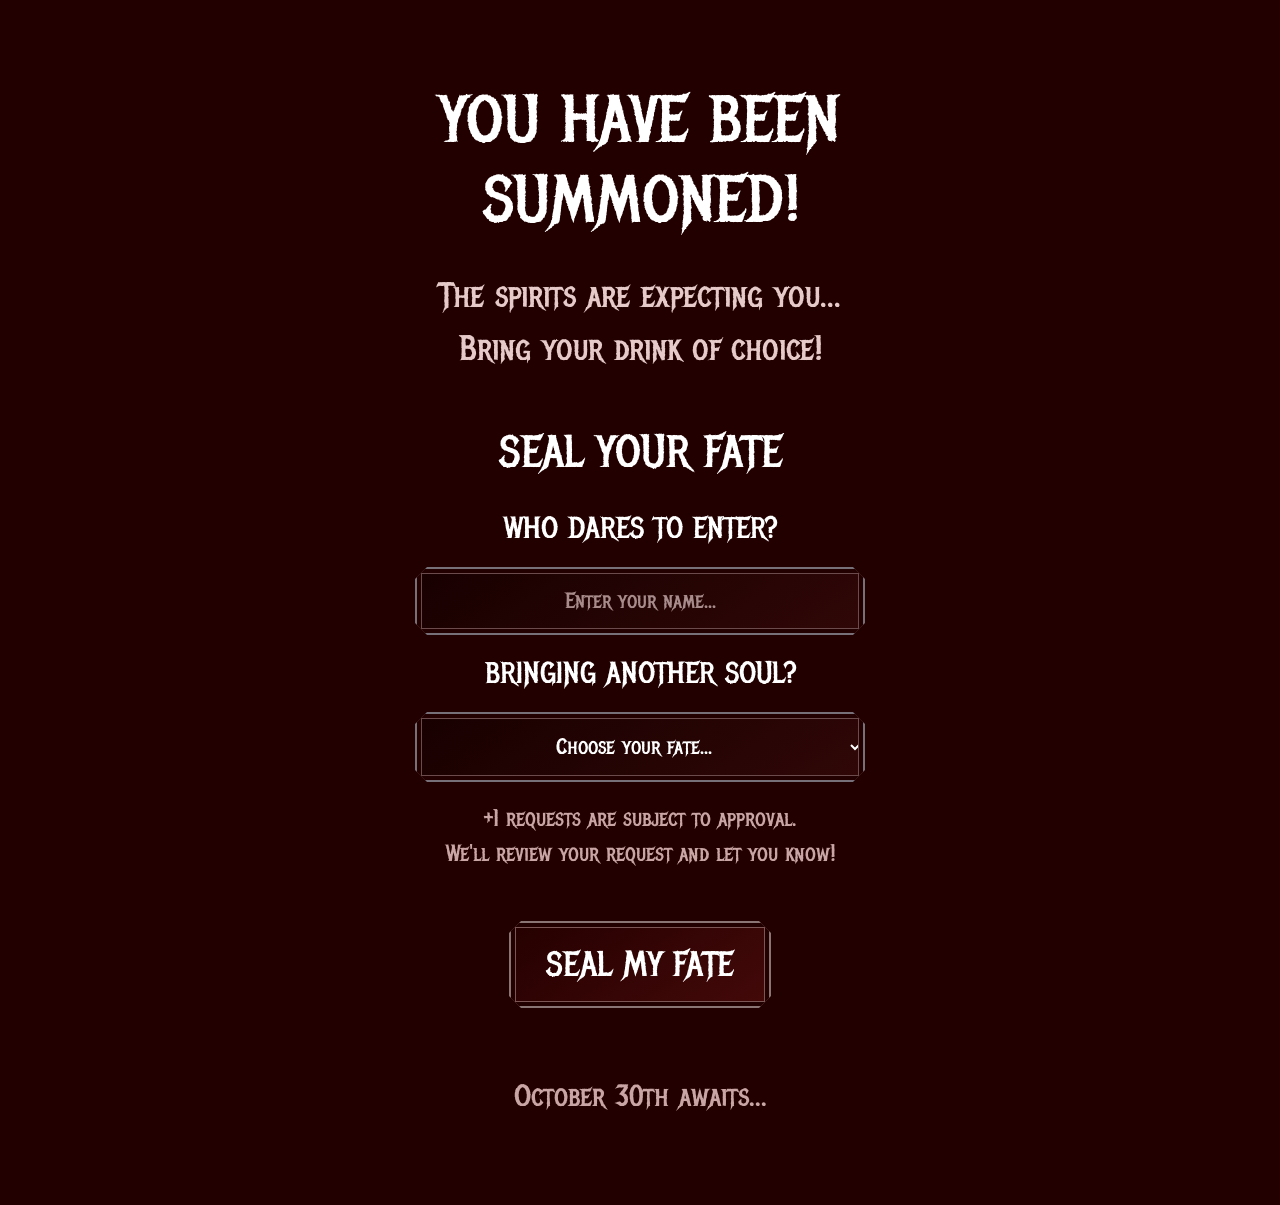
==== yes.html @ a902ec17 "Add files via upload" ====
<!DOCTYPE html>
<html lang="en">

<head>
    <meta charset="UTF-8">
    <meta name="viewport" content="width=device-width, initial-scale=1.0">

    <title>Halloween RSVP - YES!</title>

    <link rel="preconnect" href="https://fonts.googleapis.com">
    <link rel="preconnect" href="https://fonts.gstatic.com" crossorigin>

    <link href="https://fonts.googleapis.com/css2?family=Metal+Mania&display=swap" rel="stylesheet">

    <link rel="stylesheet" href="style.css">
</head>

<body class="halloween-yes">

    <main class="yes-container">

        <h1>YOU HAVE BEEN SUMMONED!</h1>

        <p class="yes-message">
            The spirits are expecting you...
            <br>
            Bring your drink of choice!
        </p>

        <h2>SEAL YOUR FATE</h2>

        <!-- RSVP FORM -->
        <form id="halloween-form"
              action="https://formspree.io/f/xangqdrj"
              method="POST">

            <input type="hidden"
                   name="response"
                   value="YES - Attending Halloween Party">

            <!-- GUEST NAME -->
            <label for="guestName">
                WHO DARES TO ENTER?
            </label>

            <input type="text"
                   id="guestName"
                   name="name"
                   placeholder="Enter your name..."
                   autocomplete="name"
                   required>

            <!-- PLUS ONE -->
            <label for="plusOne">
                BRINGING ANOTHER SOUL?
            </label>

            <select id="plusOne"
                    name="plus_one_request"
                    required>

                <option value="" disabled selected>
                    Choose your fate...
                </option>

                <option value="No">
                    No, just me
                </option>

                <option value="Yes - Requesting approval">
                    Yes, I'd like to request a +1
                </option>

            </select>

            <p class="plus-one-note">
                +1 requests are subject to approval.
                <br>
                We'll review your request and let you know!
            </p>

            <button type="submit" class="confirm-button">
                SEAL MY FATE
            </button>

        </form>

        <!-- SUCCESS MESSAGE -->
        <div id="success-message" class="success-message" hidden>
            <h2>YOUR FATE IS SEALED!</h2>

            <p>
                Your RSVP has been received.
                <br>
                See you at the party, mortal!
            </p>

            <p>
                If you requested a +1, we'll let you know
                whether it's approved.
            </p>
        </div>

        <p class="yes-footer">
            October 30th awaits...
        </p>

    </main>

    <script>
        const form = document.getElementById("halloween-form");
        const successMessage = document.getElementById("success-message");
        const submitButton = form.querySelector("button[type='submit']");

        form.addEventListener("submit", async function(event) {
            event.preventDefault();

            submitButton.disabled = true;
            submitButton.textContent = "SUMMONING...";

            try {
                const response = await fetch(form.action, {
                    method: "POST",
                    body: new FormData(form),
                    headers: {
                        "Accept": "application/json"
                    }
                });

                if (response.ok) {
                    form.hidden = true;
                    successMessage.hidden = false;
                } else {
                    alert("Something went wrong. Please try again.");
                }

            } catch (error) {
                alert("Could not send your RSVP. Check your connection.");

            } finally {
                submitButton.disabled = false;
                submitButton.textContent = "SEAL MY FATE";
            }
        });
        
    </script>
    

</body>
</html>
---- style.css ----
.page-body {
  margin: 0;
  padding: 100px 20px;
  text-align: center;
  font-family: Georgia, serif;
  background: white;
  color: black;
}

.click-text {
  font-size: 50px;
  font-weight: 700;
  margin: 0 0 20px 0;
}

.center-wrapper {
  display: inline-block;
  position: relative;
  vertical-align: top;
}

.main-img {
  display: block;
  width: 360px;
  height: auto;
  z-index: 1;
}

.egg-button {
  position: absolute;
  left: 55%;
  transform: translateX(-50%);
  bottom: 30px;
  border: none;
  background: transparent;
  padding: 0;
  cursor: pointer;
  z-index: 5;
}

.egg-img {
  width: 100px;
  height: auto;
  display: block;
  pointer-events: none;
}

@media (max-width: 420px) {
  .main-img { width: 260px; }
  .egg-img  { width: 90px;  }
  .egg-button {bottom: 30px;}
  .bottom-img { width: 220px;}
}


.black-bg {
  background: black ;
  color: white ;
}


.click-text {
  margin-top: 50px;
  font-size: 22px;
  font-weight: bold;
}

.invite-text {
  margin-top: 80px;
  margin-left: auto;
  margin-right: auto;
  font-size: 40px;
  padding: 0 20px;
  text-align: center;
  max-width: 600px;
  
}

.rsvp-button {
  font-size: 30px;
  padding: 10px 20px;
  margin: 40px auto;
  display: block;
  width: fit-content;
  cursor: pointer;
}

.bottom-img {
  width: 300px;
  margin: 0 auto;
  margin-top: 0px;
  display: block;
}

.rsvp-options button {
  font-size: 22px;
  margin: 20px;
  padding: 10px 15px;
}
.details-title {
  color: white;
  font-size: 50px;
  font-weight: bold;
  margin-top: 100px;
  text-align: center;
}

.details-box {
  color: white;
  max-width: 700px;
  margin: 40px auto;
  font-size: 70px;
  line-height: 1.5;
  text-align: center;
  margin-top: 40px;
}
.details-sub {
  color: white;
  font-size: 70px;
  font-weight: bold;
  margin-top: 200px;
  text-align: center;
}
.rsvp-options {
  margin-top: 50px;
  text-align: center;
}
.metal-mania-regular {
  font-family: "Metal Mania", system-ui;
  font-weight: 400;
  font-style: normal;
}
.white-bg {
  background-color: #220000;
  color: black;
}
.heart-img-button {
  display: block;
  margin: 0 auto;        /* center button */
  background: none;
  border: none;
  padding: 0;
  cursor: pointer;
}

.heart-img-button img {
  width: 250px;          /* <-- CHANGE SIZE HERE */
  height: auto;
  display: block;
  margin: 0 auto;        /* center image */
  transition: 0.2s ease;
}

.heart-img-button:hover img {
  transform: scale(1.08);   /* cute hover grow */
}

.yes-image,
.no-image {
  background: none;
  border: none;
  padding: 0;
  cursor: pointer;
  display: inline-block;  
  vertical-align: top;     
  margin: 20px;
}

.yes-image img {
  width: 200px;   
  height: auto;
  display: block;
  transition: 0.2s;
}

.no-image img {
  width: 280px;   
  height: auto;
  display: block;
  transition: 0.2s;
}

.yes-image:hover img,
.no-image:hover img {
  transform: scale(1.05);
}


.rsvp-options {
  text-align: center;
}
.they-said-yes {
  background-color: #000000;
  display: flex;
  justify-content: center;
  align-items: center;
  height: 100vh;
  margin: 0;
  padding: 0;
}

.they-said-yes {
  background-color: #000000;
  display: flex;
  flex-direction: column;      /* Stacks items vertically */
  justify-content: center;
  align-items: center;
  height: 100vh;
  margin: 0;
  padding: 20px;
}

.they-said-yes img {
  max-width: 100%;
  max-height: 60vh;           /* Reduced so text has room */
  width: auto;
  height: auto;
  object-fit: contain;
  margin-top: 20px;           /* Spacing between text and image */
}


.details-sub-sub {
  color: white;
  font-size: 80px;
  font-weight: bold;
  text-align: center;         /* Centers the text */
}
.they-said-no {
  background-color: #000000;
  display: flex;
  flex-direction: column;      /* Stacks items vertically */
  justify-content: center;
  align-items: center;
  height: 100vh;
  margin: 0;
  padding: 20px;
}
.name-input {
    padding: 40px 90px;
    font-size: 20px;
    font-family: "Metal Mania", system-ui;
    width: 280px;
    max-width: 90%;
    border: 3px solid #ffffff;
    background-color: #1a0000;
    color: white;
    text-align: center;
    border-radius: 5px;
    outline: none;
}

.name-input::placeholder {
    color: #999;
}

.name-input:focus {
    border-color: #ff0000;
    background-color: #2d0000;
}

@media (max-width: 420px) {
    .name-input {
        font-size: 18px;
        width: 250px;
    }
    
}
.gothic-frame-top,
.gothic-frame-bottom {
    display: block;
    position: relative;
    left: auto;
    right: auto;
    width: 550px;
    max-width: 90%;
    height: auto;
    margin-left: auto;
    margin-right: auto;
}

.gothic-frame-top {
    margin-top: 20px;
}

.gothic-frame-bottom {
    margin-top: 100px;
    margin-bottom: 30px;
    transform: rotate(180deg);
}


/* MOBILE */
@media (max-width: 600px) {
    .gothic-frame-top,
    .gothic-frame-bottom {
        width: 85%;
    }
}
/* RSVP TEXT BUTTONS */
.rsvp-options {
    display: flex;
    justify-content: center;
    align-items: center;
    gap: 100px;
    margin-top: 50px;
}

.rsvp-text {
    font-family: "Metal Mania", system-ui;
    font-size: 90px;
    color: white;
    text-decoration: none;
    cursor: pointer;
    transition: all 0.3s ease;
}

.rsvp-text:hover {
    color: #c90101;
    text-shadow: 0 0 15px #c90101,
                 0 0 30px #8b0000;
    transform: scale(1.15);
}
/* MOBILE */
@media (max-width: 600px) {
    .rsvp-options {
        gap: 40px;
    }

    .rsvp-text {
        font-size: 55px;
    }
}

/* ==================================
   HALLOWEEN YES PAGE
================================== */

.halloween-yes {
    background-color: #220000;
    color: white;
    margin: 0;
    padding: 60px 20px;
    min-height: 100vh;
    box-sizing: border-box;
    font-family: "Metal Mania", system-ui;
    text-align: center;
}

/* MAIN CONTAINER */

.halloween-yes .yes-container {
    max-width: 700px;
    margin: 0 auto;
}

/* MAIN TITLE */

.halloween-yes h1 {
    font-family: "Metal Mania", system-ui;
    font-size: 65px;
    font-weight: 400;
    color: white;
    margin: 20px 0 30px;
}

/* WELCOME MESSAGE */

.halloween-yes .yes-message {
    font-size: 35px;
    line-height: 1.5;
    color: #e6caca;
    margin: 20px auto 50px;
}

/* SECTION HEADINGS */

.halloween-yes h2 {
    font-family: "Metal Mania", system-ui;
    font-size: 45px;
    font-weight: 400;
    color: white;
    margin: 40px 0 25px;
}

/* ==================================
   RSVP FORM
================================== */

.halloween-yes #halloween-form {
    display: flex;
    flex-direction: column;
    align-items: center;
    gap: 20px;
    margin: 30px auto;
    width: 100%;
}

/* FORM LABELS */

.halloween-yes #halloween-form label {
    font-family: "Metal Mania", system-ui;
    font-size: 30px;
    color: white;
    text-align: center;
}

/* NAME INPUT AND DROPDOWN */

.halloween-yes #halloween-form input,
.halloween-yes #halloween-form select {
    box-sizing: border-box;
    width: 100%;
    max-width: 450px;
    padding: 18px 20px;
    font-size: 22px;
    font-family: "Metal Mania", system-ui;
    background-color: #140000;
    color: white;
    border: 2px solid #8b0000;
    border-radius: 5px;
    text-align: center;
    outline: none;
    transition: border-color 0.3s ease;
}

/* PLACEHOLDER */

.halloween-yes #halloween-form input::placeholder {
    color: #a88b8b;
}

/* INPUT FOCUS */

.halloween-yes #halloween-form input:focus,
.halloween-yes #halloween-form select:focus {
    border-color: #ff0000;
}

/* DROPDOWN OPTIONS */

.halloween-yes #halloween-form select option {
    background-color: #140000;
    color: white;
}

/* ==================================
   PLUS ONE REQUEST NOTE
================================== */

.halloween-yes .plus-one-note {
    font-family: "Metal Mania", system-ui;
    font-size: 23px;
    line-height: 1.5;
    color: #c9a5a5;
    margin: 0 auto 10px;
    max-width: 450px;
}

/* ==================================
   CONFIRMATION BUTTON
================================== */

.halloween-yes .confirm-button {
    font-family: "Metal Mania", system-ui;
    font-size: 35px;
    background-color: transparent;
    color: white;
    border: 2px solid #8b0000;
    border-radius: 5px;
    padding: 20px 35px;
    margin-top: 20px;
    cursor: pointer;
    transition: all 0.3s ease;
}

/* BUTTON HOVER */

.halloween-yes .confirm-button:hover {
    color: #ff0000;
    border-color: #ff0000;
    text-shadow: 0 0 15px #ff0000;
    box-shadow: 0 0 20px #660000;
    transform: scale(1.05);
}

/* DISABLED BUTTON */

.halloween-yes .confirm-button:disabled {
    opacity: 0.5;
    cursor: wait;
    transform: none;
}

/* ==================================
   FOOTER MESSAGE
================================== */

.halloween-yes .yes-footer {
    font-family: "Metal Mania", system-ui;
    font-size: 30px;
    color: #c9a5a5;
    margin-top: 70px;
}

/* ==================================
   MOBILE RESPONSIVENESS
================================== */

@media (max-width: 600px) {

    .halloween-yes {
        padding: 40px 15px;
    }

    .halloween-yes h1 {
        font-size: 42px;
    }

    .halloween-yes h2 {
        font-size: 32px;
    }

    .halloween-yes .yes-message {
        font-size: 25px;
    }

    .halloween-yes #halloween-form label {
        font-size: 24px;
    }

    .halloween-yes #halloween-form input,
    .halloween-yes #halloween-form select {
        font-size: 19px;
        padding: 15px;
    }

    .halloween-yes .plus-one-note {
        font-size: 19px;
    }

    .halloween-yes .confirm-button {
        font-size: 26px;
        padding: 15px 25px;
    }

    .halloween-yes .yes-footer {
        font-size: 24px;
    }
}
/* GOTHIC FORM FIELDS */

.halloween-yes #halloween-form input:not([type="hidden"]),
.halloween-yes #halloween-form select {
    background: linear-gradient(145deg, #180000, #300707);
    border: 2px solid #777078;
    border-radius: 0;
    color: #ffffff;

    /* Decorative inset borders */
    box-shadow:
        inset 0 0 0 4px #220000,
        inset 0 0 0 5px #6b4b4b,
        0 0 12px rgba(0, 0, 0, 0.5);

    transition: all 0.3s ease;
}

/* GLOW WHEN SELECTED */

.halloween-yes #halloween-form input:focus,
.halloween-yes #halloween-form select:focus {
    border-color: #b89b9b;
    box-shadow:
        inset 0 0 0 4px #220000,
        inset 0 0 0 5px #a47878,
        0 0 18px rgba(160, 0, 0, 0.7);
}

/* GOTHIC CONFIRM BUTTON */

.halloween-yes .confirm-button {
    background: linear-gradient(145deg, #250000, #440909);
    border: 2px solid #8b7474;
    border-radius: 0;
    color: #ffffff;

    box-shadow:
        inset 0 0 0 4px #220000,
        inset 0 0 0 5px #7c5555,
        0 0 15px rgba(0, 0, 0, 0.5);

    transition: all 0.3s ease;
}

/* BUTTON HOVER */

.halloween-yes .confirm-button:hover {
    border-color: #d0a5a5;
    color: #ffffff;

    box-shadow:
        inset 0 0 0 4px #220000,
        inset 0 0 0 5px #a47878,
        0 0 25px rgba(180, 0, 0, 0.6);

    text-shadow: 0 0 12px #ff4444;
    transform: scale(1.05);
}



.halloween-yes #halloween-form input:not([type="hidden"]),
.halloween-yes #halloween-form select,
.halloween-yes .confirm-button {
    clip-path: polygon(
        12px 0,
        calc(100% - 12px) 0,
        100% 12px,
        100% calc(100% - 12px),
        calc(100% - 12px) 100%,
        12px 100%,
        0 calc(100% - 12px),
        0 12px
    );
}
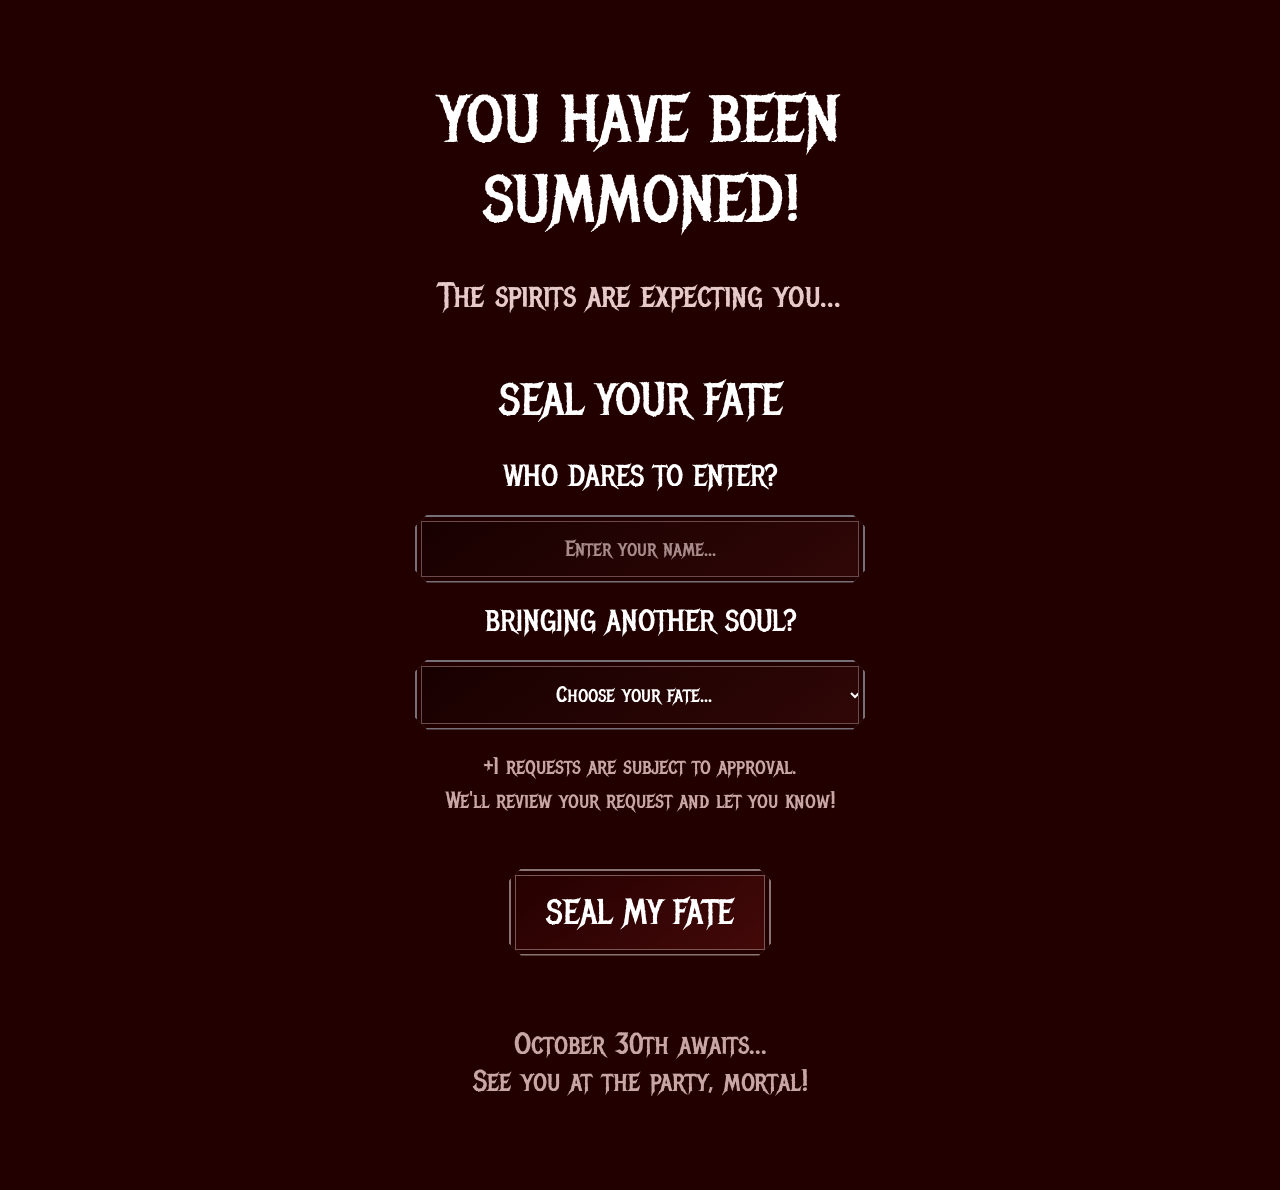
==== commit f85af746: "Add files via upload" ====
--- a/yes.html
+++ b/yes.html
@@ -24,8 +24,6 @@
 
         <p class="yes-message">
             The spirits are expecting you...
-            <br>
-            Bring your drink of choice!
         </p>
 
         <h2>SEAL YOUR FATE</h2>
@@ -91,19 +89,19 @@
             <h2>YOUR FATE IS SEALED!</h2>
 
             <p>
-                Your RSVP has been received.
-                <br>
-                See you at the party, mortal!
-            </p>
-
-            <p>
+                Your RSVP has been received.<br>
                 If you requested a +1, we'll let you know
                 whether it's approved.
             </p>
+
+          <p class="drink-message">
+    Bring your drink of choice!
+</p>
         </div>
 
         <p class="yes-footer">
-            October 30th awaits...
+            October 30th awaits... 
+        <br>See you at the party, mortal!</p>
         </p>
 
     </main>
--- a/style.css
+++ b/style.css
@@ -623,4 +623,54 @@
         0 calc(100% - 12px),
         0 12px
     );
+}
+.halloween-yes .drink-message {
+    font-size: 28px;
+    color: #e6caca;
+    margin-top: 25px;
+}
+/* MOBILE VERSION - MAIN INVITATION */
+
+@media (max-width: 600px) {
+
+    .details-box h1 {
+        font-size: 38px;
+    }
+
+    .details-box h2 {
+        font-size: 28px;
+    }
+
+    .details-box p {
+        font-size: 22px;
+        line-height: 1.4;
+    }
+
+    .rsvp-text {
+        font-size: 35px;
+    }
+
+    .gothic-frame-top,
+    .gothic-frame-bottom {
+        max-width: 75%;
+        height: auto;
+    }
+
+    .details-box {
+        margin-top: 20px;
+        padding: 10px;
+    }
+
+}
+/* MOBILE - RSVP QUESTION */
+
+@media (max-width: 600px) {
+    .details-sub {
+        font-size: 28px;
+        line-height: 1.2;
+        margin-top: 25px;
+        margin-bottom: 20px;
+        padding: 0 10px;
+        text-align: center;
+    }
 }
